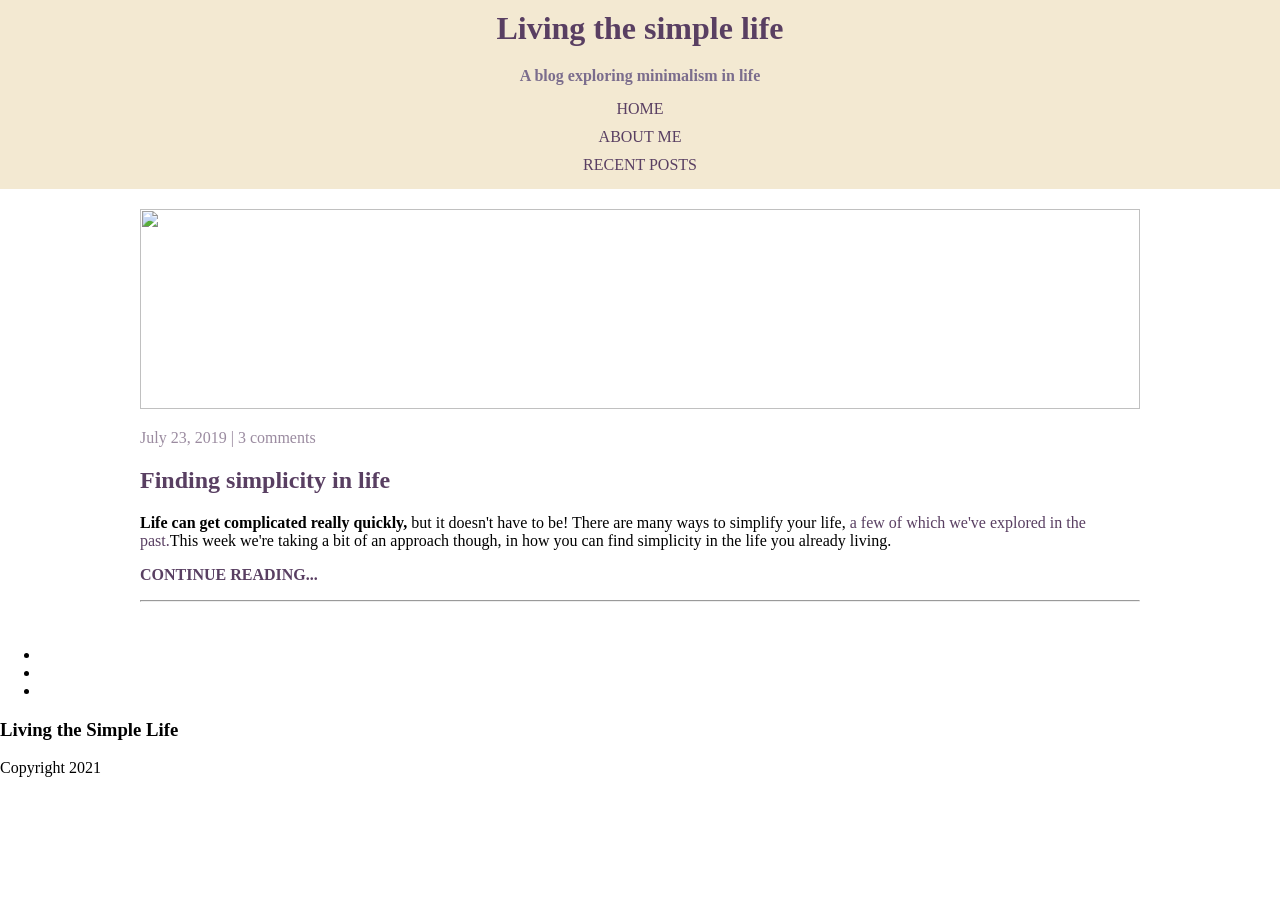
==== negyedik/index.html @ 0b373089 "negyedik" ====
<!DOCTYPE html>
<html lang="en">
  <head>
    <meta charset="UTF-8" />
    <meta http-equiv="X-UA-Compatible" content="IE=edge" />
    <meta name="viewport" content="width=, initial-scale=1.0" />
    <link rel="stylesheet" href="index.css" />
    <title>Document</title>
  </head>
  <body>
    <header>
      <h1>Living the simple life</h1>
      <h4>A blog exploring minimalism in life</h4>
      <nav>
        <ul class="navbar">
          <li><a href="./index.html">home</a></li>
          <li><a href="./about.html">about me</a></li>
          <li><a href="./posts.html">recent posts</a></li>
        </ul>
      </nav>
    </header>
    <main>
      <section>
        <div class="intro">
          <img
            src="https://images.unsplash.com/photo-1681518628446-8cbd07d134f2?ixlib=rb-4.0.3&ixid=MnwxMjA3fDB8MHxlZGl0b3JpYWwtZmVlZHwzOHx8fGVufDB8fHx8&auto=format&fit=crop&w=800&q=60"
            alt=""
          />
          <p id="date">July 23, 2019 | 3 comments</p>
          <h2>Finding simplicity in life</h2>
          <p>
            <b>Life can get complicated really quickly,</b> but it doesn't have
            to be! There are many ways to simplify your life,
            <a id="intro-link">a few of which we've explored in the past.</a
            >This week we're taking a bit of an approach though, in how you can
            find simplicity in the life you already living.
          </p>
          <p id="continue-reading"><b>continue reading...</b></p>
          <hr />
        </div>
        <ul class="articles">
          <li class="cooking"></li>
          <li class="work"></li>
          <li class="decorations"></li>
        </ul>
      </section>
      <aside>
        <div class="about-me"></div>
        <div class="recent-posts"></div>
      </aside>
    </main>
    <footer>
      <h3>Living the Simple Life</h3>
      <p>Copyright 2021</p>
    </footer>
  </body>
</html>
---- negyedik/index.css ----
body {
  margin: 0;
}

header {
  background-color: #f3e9d2;
  text-align: center;
}

h1 {
  color: #593f62;
  margin: 0;
  padding: 10px;
}

h4 {
  color: #7b6d8d;
  margin-top: 0;
  margin-bottom: 0;
  padding: 10px;
}

nav {
  text-transform: uppercase;
  margin: 0;
  padding-bottom: 10px;
}

.navbar {
  list-style-type: none;
  margin: 0;
  padding: 0;
}

.navbar li {
  padding: 5px;
}

.navbar li a {
  text-decoration: none;
  color: #593f62;
}

.navbar li a:hover {
  color: #7b6d8d;
}

.intro {
  padding: 20px;
  max-width: 1000px;
  margin: 0 auto;
}

.intro img {
  width: 100%;
  height: 200px;
  object-fit: cover;
  object-position: 50% 70%;
}

h2 {
  color: #593f62;
}

#intro-link {
  color: #593f62;
}

#intro-link:hover {
  color: #8499b1;
}

#date {
  color: #593f62;
  opacity: 0.6;
}

#continue-reading {
  text-transform: uppercase;
  color: #593f62;
}
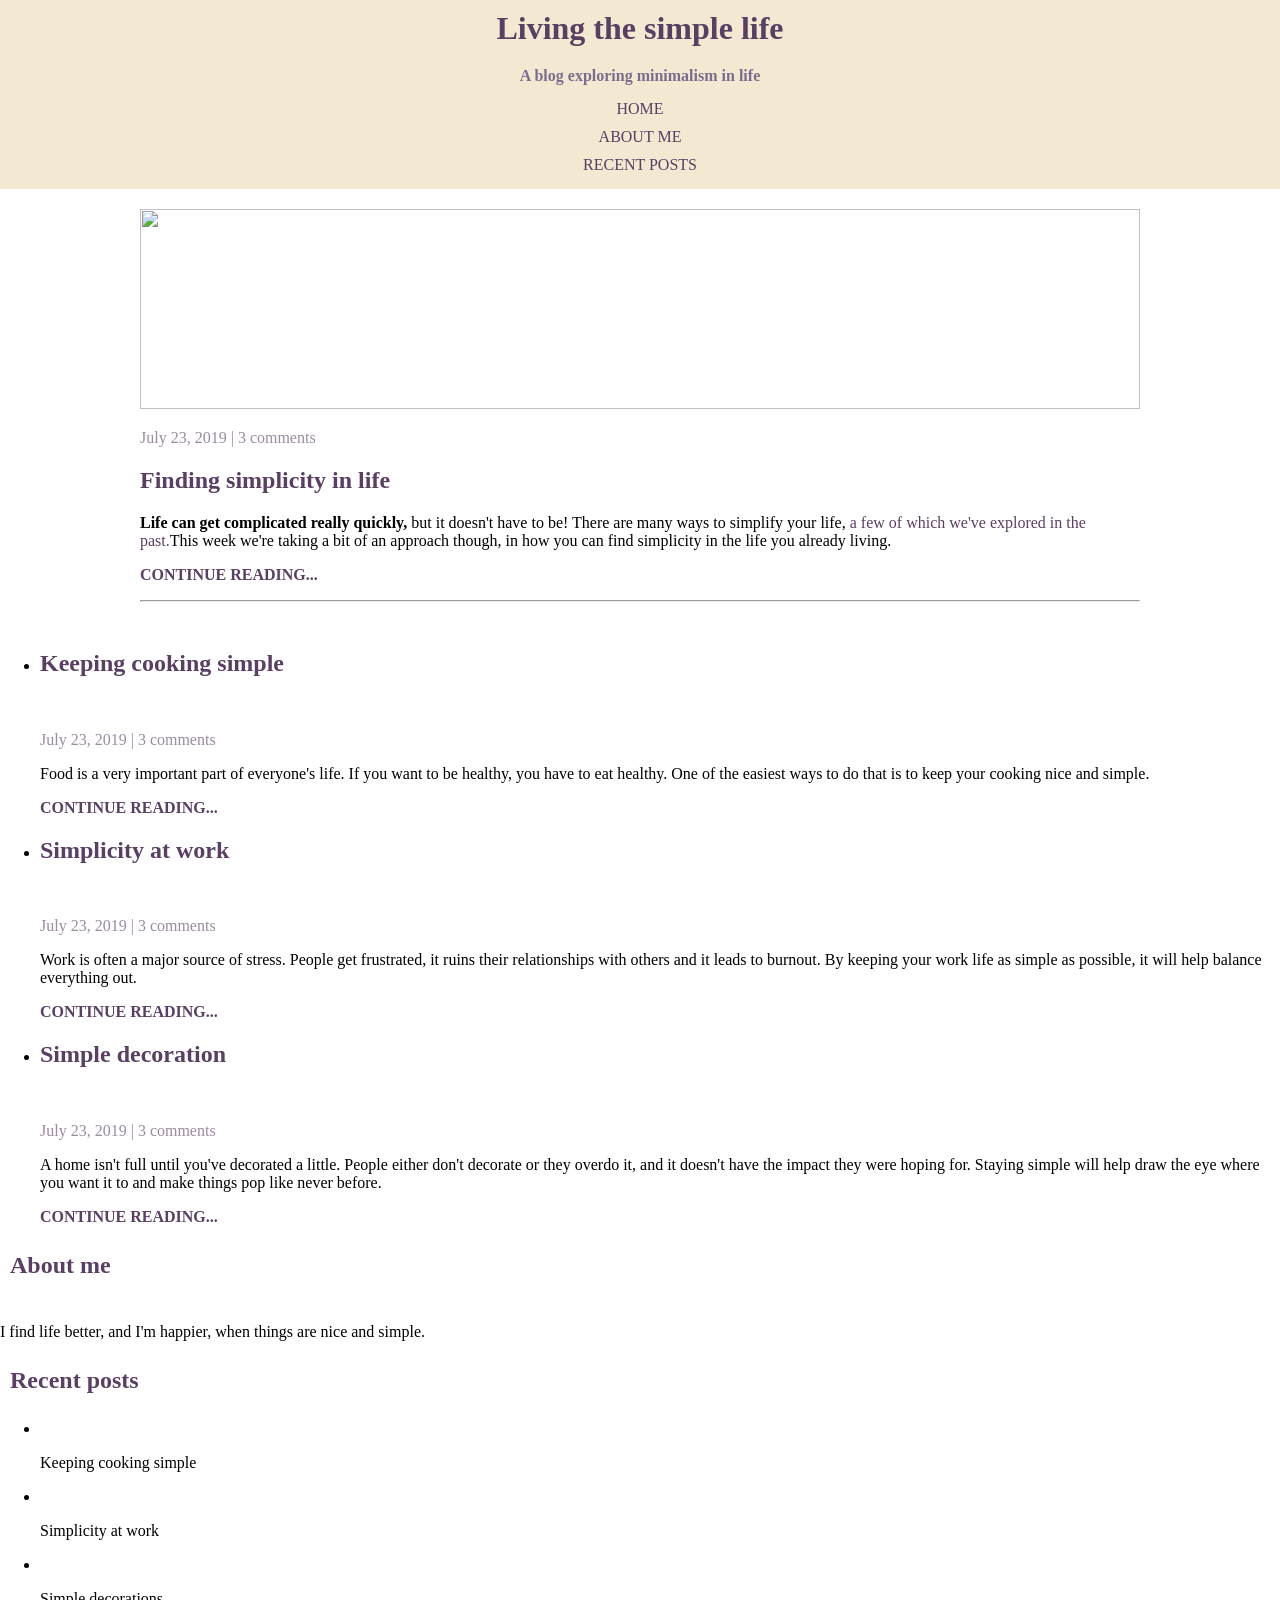
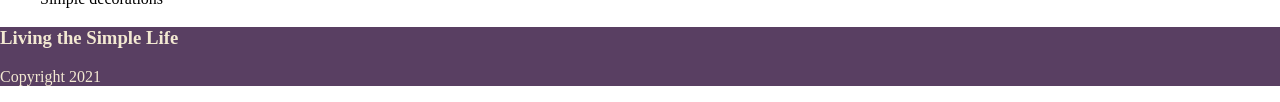
==== commit 3a8bc460: "message" ====
--- a/negyedik/index.html
+++ b/negyedik/index.html
@@ -26,7 +26,7 @@
             src="https://images.unsplash.com/photo-1681518628446-8cbd07d134f2?ixlib=rb-4.0.3&ixid=MnwxMjA3fDB8MHxlZGl0b3JpYWwtZmVlZHwzOHx8fGVufDB8fHx8&auto=format&fit=crop&w=800&q=60"
             alt=""
           />
-          <p id="date">July 23, 2019 | 3 comments</p>
+          <p class="date">July 23, 2019 | 3 comments</p>
           <h2>Finding simplicity in life</h2>
           <p>
             <b>Life can get complicated really quickly,</b> but it doesn't have
@@ -35,18 +35,60 @@
             >This week we're taking a bit of an approach though, in how you can
             find simplicity in the life you already living.
           </p>
-          <p id="continue-reading"><b>continue reading...</b></p>
+          <p class="continue-reading"><b>continue reading...</b></p>
           <hr />
         </div>
         <ul class="articles">
-          <li class="cooking"></li>
-          <li class="work"></li>
-          <li class="decorations"></li>
+          <li class="cooking">
+            <h2>Keeping cooking simple</h2>
+            <img src="https://images.unsplash.com/photo-1581509133547-d7011619bc6e?ixlib=rb-4.0.3&ixid=M3wxMjA3fDB8MHxzZWFyY2h8NHx8cmFtZW4lMjBuZW9uJTIwc2lnbnxlbnwwfHwwfHx8MA%3D%3D&auto=format&fit=crop&w=700&q=60" alt=""/> 
+            <p class="date">July 23, 2019 | 3 comments</p>
+            <p> Food is a very important part of everyone's life. If you want to be healthy, you have to eat healthy. One of the easiest ways to do that is to keep your cooking nice and simple. </p>
+            <p class="continue-reading"><b>continue reading...</b></p>
+          </li>
+          <li class="work">
+            <h2>Simplicity at work</h2>
+            <img src="https://images.unsplash.com/photo-1555323912-3526a765162b?ixlib=rb-4.0.3&ixid=M3wxMjA3fDB8MHxzZWFyY2h8Nnx8d29yayUyMG5lb24lMjBzaWdufGVufDB8fDB8fHww&auto=format&fit=crop&w=700&q=60" alt="">
+            <p class="date">July 23, 2019 | 3 comments</p>
+            <p>Work is often a major source of stress. People get frustrated, it ruins their relationships with others and it leads to burnout. By keeping your work life as simple as possible, it will help balance everything out.</p>
+            <p class="continue-reading"><b>continue reading...</b></p>
+          </li>
+          <li class="decorations">
+            <h2>Simple decoration</h2>
+            <img src="https://images.unsplash.com/photo-1545920281-8f9385c1b875?ixlib=rb-4.0.3&ixid=M3wxMjA3fDB8MHxzZWFyY2h8MTR8fHBpbmslMjBoZWFydCUyMG5lb24lMjBzaWdufGVufDB8fDB8fHww&auto=format&fit=crop&w=700&q=60" alt="" />
+            <p class="date">July 23, 2019 | 3 comments</p>
+            <p>A home isn't full until you've decorated a little. People either don't decorate or they overdo it, and it doesn't have the impact they were hoping for. Staying simple will help draw the eye where you want it to and make things pop like never before.</p>
+            <p class="continue-reading"><b>continue reading...</b></p>
+          </li>
         </ul>
       </section>
       <aside>
-        <div class="about-me"></div>
-        <div class="recent-posts"></div>
+        <div class="about-me">
+          <div class="aside-container">
+            <h1>About me</h1>
+            <img src="https://plus.unsplash.com/premium_photo-1682125008081-7a3ed3bd104b?ixlib=rb-4.0.3&ixid=M3wxMjA3fDB8MHxzZWFyY2h8N3x8YXNpYW4lMjBnaXJsJTIwaW4lMjBuZW9uJTIwbGlnaHRzfGVufDB8fDB8fHww&auto=format&fit=crop&w=700&q=60" alt="" />
+            <p>I find life better, and I'm happier, when things are nice and simple.</p>
+          </div>
+        </div>
+        <div class="recent-posts">
+          <div class="aside-container">
+            <h1>Recent posts</h1>
+            <ul>
+              <li>
+                <img src="https://images.unsplash.com/photo-1581509133547-d7011619bc6e?ixlib=rb-4.0.3&ixid=M3wxMjA3fDB8MHxzZWFyY2h8NHx8cmFtZW4lMjBuZW9uJTIwc2lnbnxlbnwwfHwwfHx8MA%3D%3D&auto=format&fit=crop&w=700&q=60" alt="" />
+                <p>Keeping cooking simple</p>
+              </li> 
+              <li>
+                <img src="https://images.unsplash.com/photo-1555323912-3526a765162b?ixlib=rb-4.0.3&ixid=M3wxMjA3fDB8MHxzZWFyY2h8Nnx8d29yayUyMG5lb24lMjBzaWdufGVufDB8fDB8fHww&auto=format&fit=crop&w=700&q=60" alt=""/>
+                <p>Simplicity at work</p>
+              </li>
+              <li>
+                <img src="https://images.unsplash.com/photo-1545920281-8f9385c1b875?ixlib=rb-4.0.3&ixid=M3wxMjA3fDB8MHxzZWFyY2h8MTR8fHBpbmslMjBoZWFydCUyMG5lb24lMjBzaWdufGVufDB8fDB8fHww&auto=format&fit=crop&w=700&q=60" alt=""/>
+                <p>Simple decorations</p>
+              </li>
+            </ul>
+          </div>
+        </div>
       </aside>
     </main>
     <footer>
--- a/negyedik/index.css
+++ b/negyedik/index.css
@@ -45,6 +45,10 @@
   color: #7b6d8d;
 }
 
+.navbar li a:visited {
+  text-decoration: underline;
+}
+
 .intro {
   padding: 20px;
   max-width: 1000px;
@@ -70,12 +74,24 @@
   color: #8499b1;
 }
 
-#date {
+.date {
   color: #593f62;
   opacity: 0.6;
 }
 
-#continue-reading {
+.continue-reading {
   text-transform: uppercase;
   color: #593f62;
 }
+
+footer {
+  background-color: #593f62;
+}
+
+footer h3 {
+  color: #f3e9d2;
+}
+
+footer p {
+  color: #f3e9d2;
+}
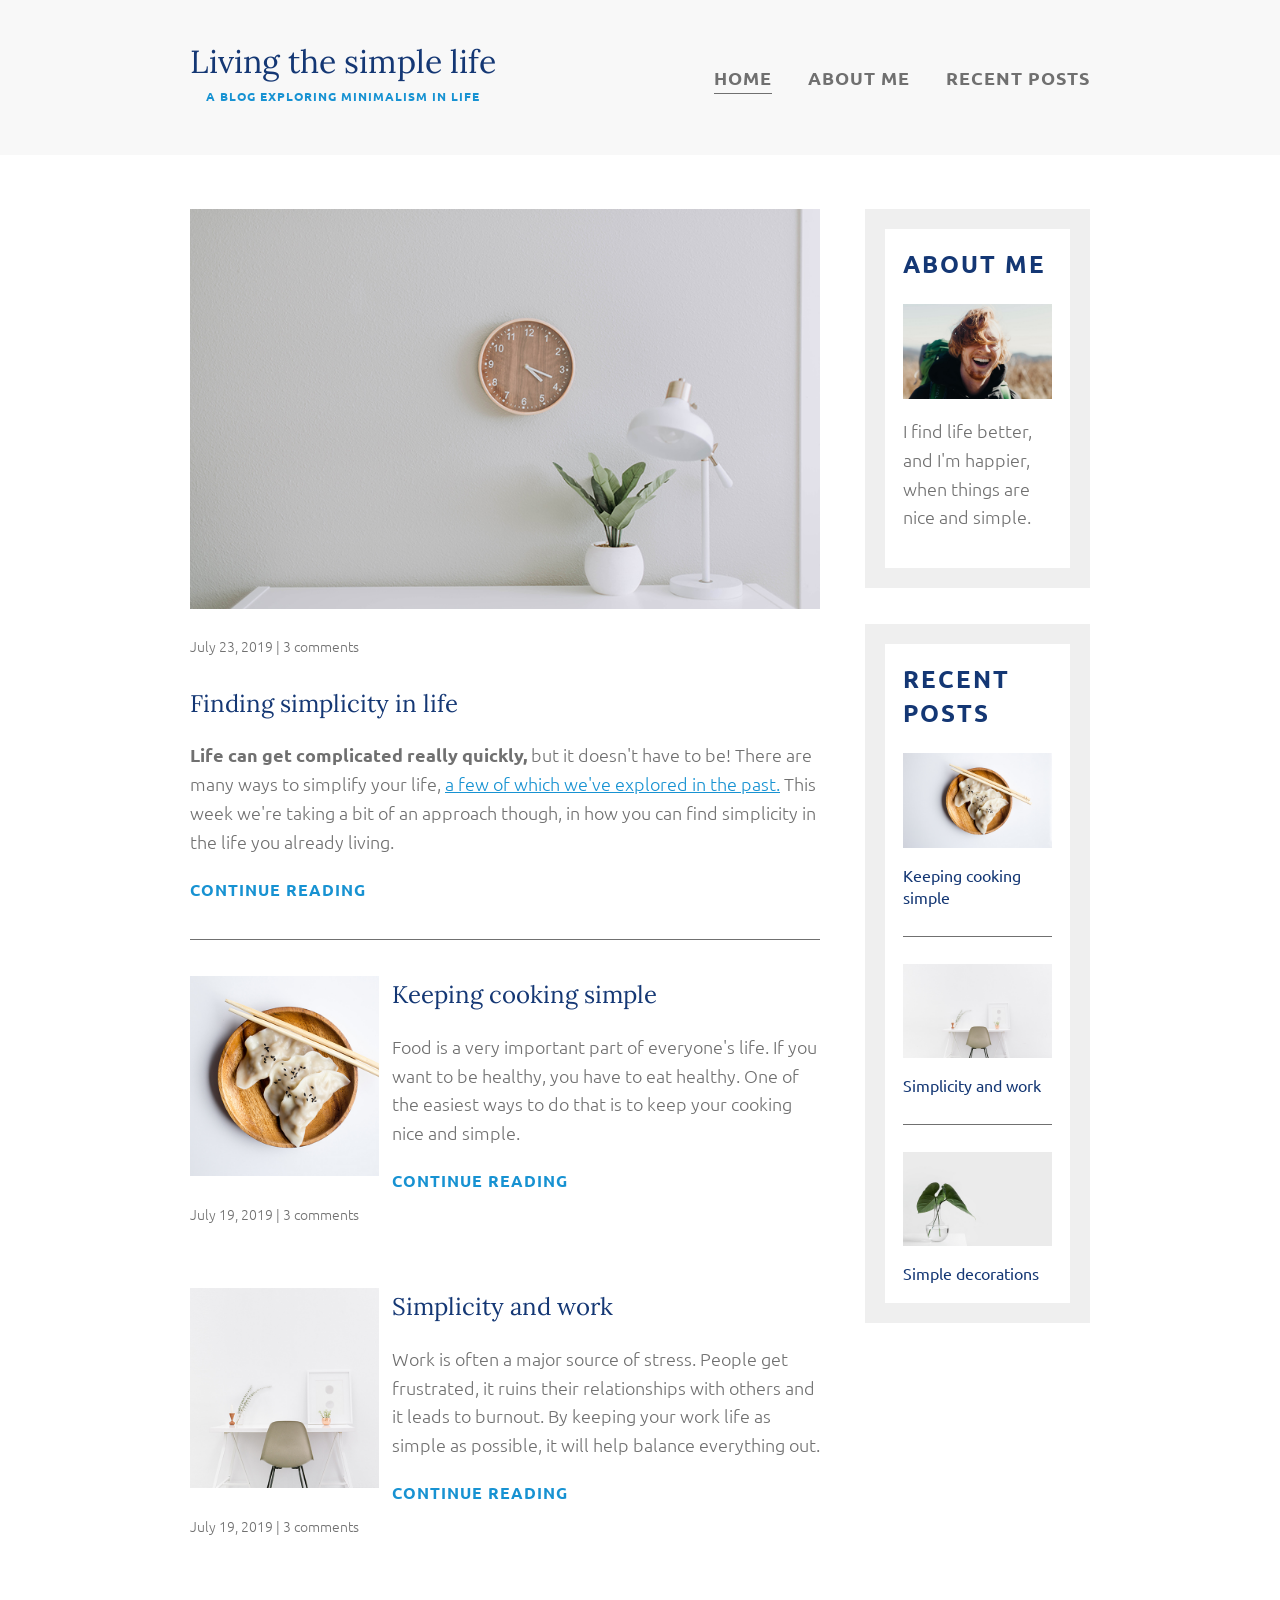
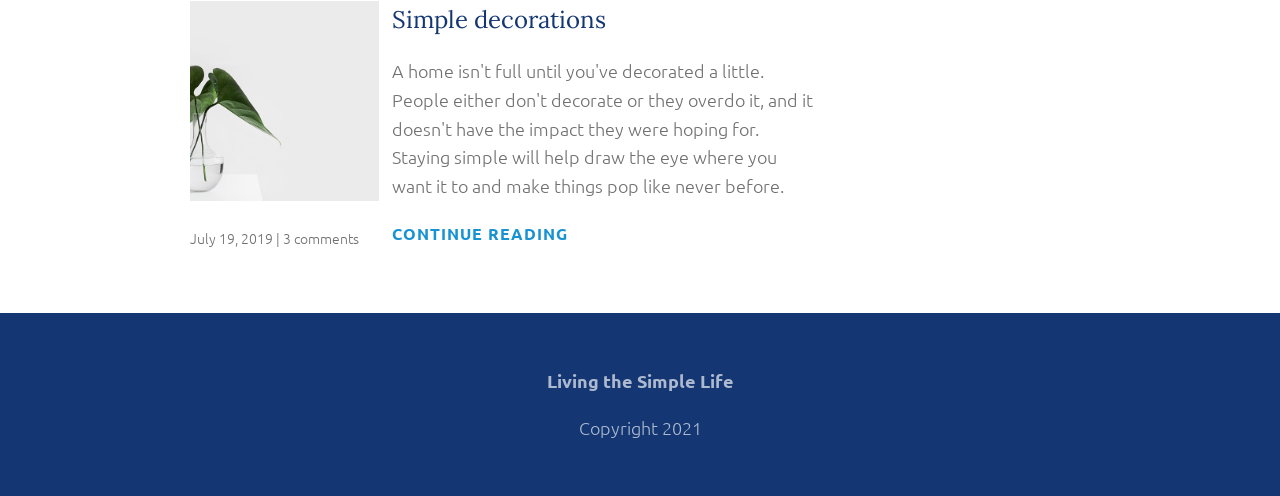
==== commit ca4e2247: "negyedik" ====
--- a/negyedik/index.html
+++ b/negyedik/index.html
@@ -1,99 +1,122 @@
 <!DOCTYPE html>
 <html lang="en">
-  <head>
-    <meta charset="UTF-8" />
-    <meta http-equiv="X-UA-Compatible" content="IE=edge" />
-    <meta name="viewport" content="width=, initial-scale=1.0" />
-    <link rel="stylesheet" href="index.css" />
+<head>
+    <meta charset="UTF-8">
+    <meta name="viewport" content="width=device-width, initial-scale=1.0">
+
+    <link rel="preconnect" href="https://fonts.googleapis.com">
+    <link rel="preconnect" href="https://fonts.gstatic.com" crossorigin>
+    <link href="https://fonts.googleapis.com/css2?family=Ubuntu:wght@300;400;700&display=swap" rel="stylesheet">
+    <link href="https://fonts.googleapis.com/css2?family=Lora:wght@400;700&display=swap" rel="stylesheet">
+
+    <link rel="stylesheet" href="index.css"/>
+
     <title>Document</title>
-  </head>
-  <body>
+</head>
+<body>
     <header>
-      <h1>Living the simple life</h1>
-      <h4>A blog exploring minimalism in life</h4>
-      <nav>
-        <ul class="navbar">
-          <li><a href="./index.html">home</a></li>
-          <li><a href="./about.html">about me</a></li>
-          <li><a href="./posts.html">recent posts</a></li>
-        </ul>
-      </nav>
+        <div class="container container-nav">
+            <div class="title-container">
+                <h1>Living the simple life</h1>
+                <p class="subtitle">A blog exploring minimalism in life</p>
+            </div>
+
+            <nav>
+                <ul>
+                    <li><a href="index.html" class="current-page">Home</a></li>
+                    <li><a href="about_me.html">About me</a></li>
+                    <li><a href="recent_posts.html">Recent posts</a></li>
+                </ul>
+            </nav>
+        </div>
     </header>
-    <main>
-      <section>
-        <div class="intro">
-          <img
-            src="https://images.unsplash.com/photo-1681518628446-8cbd07d134f2?ixlib=rb-4.0.3&ixid=MnwxMjA3fDB8MHxlZGl0b3JpYWwtZmVlZHwzOHx8fGVufDB8fHx8&auto=format&fit=crop&w=800&q=60"
-            alt=""
-          />
-          <p class="date">July 23, 2019 | 3 comments</p>
-          <h2>Finding simplicity in life</h2>
-          <p>
-            <b>Life can get complicated really quickly,</b> but it doesn't have
-            to be! There are many ways to simplify your life,
-            <a id="intro-link">a few of which we've explored in the past.</a
-            >This week we're taking a bit of an approach though, in how you can
-            find simplicity in the life you already living.
-          </p>
-          <p class="continue-reading"><b>continue reading...</b></p>
-          <hr />
-        </div>
-        <ul class="articles">
-          <li class="cooking">
-            <h2>Keeping cooking simple</h2>
-            <img src="https://images.unsplash.com/photo-1581509133547-d7011619bc6e?ixlib=rb-4.0.3&ixid=M3wxMjA3fDB8MHxzZWFyY2h8NHx8cmFtZW4lMjBuZW9uJTIwc2lnbnxlbnwwfHwwfHx8MA%3D%3D&auto=format&fit=crop&w=700&q=60" alt=""/> 
-            <p class="date">July 23, 2019 | 3 comments</p>
-            <p> Food is a very important part of everyone's life. If you want to be healthy, you have to eat healthy. One of the easiest ways to do that is to keep your cooking nice and simple. </p>
-            <p class="continue-reading"><b>continue reading...</b></p>
-          </li>
-          <li class="work">
-            <h2>Simplicity at work</h2>
-            <img src="https://images.unsplash.com/photo-1555323912-3526a765162b?ixlib=rb-4.0.3&ixid=M3wxMjA3fDB8MHxzZWFyY2h8Nnx8d29yayUyMG5lb24lMjBzaWdufGVufDB8fDB8fHww&auto=format&fit=crop&w=700&q=60" alt="">
-            <p class="date">July 23, 2019 | 3 comments</p>
-            <p>Work is often a major source of stress. People get frustrated, it ruins their relationships with others and it leads to burnout. By keeping your work life as simple as possible, it will help balance everything out.</p>
-            <p class="continue-reading"><b>continue reading...</b></p>
-          </li>
-          <li class="decorations">
-            <h2>Simple decoration</h2>
-            <img src="https://images.unsplash.com/photo-1545920281-8f9385c1b875?ixlib=rb-4.0.3&ixid=M3wxMjA3fDB8MHxzZWFyY2h8MTR8fHBpbmslMjBoZWFydCUyMG5lb24lMjBzaWdufGVufDB8fDB8fHww&auto=format&fit=crop&w=700&q=60" alt="" />
-            <p class="date">July 23, 2019 | 3 comments</p>
-            <p>A home isn't full until you've decorated a little. People either don't decorate or they overdo it, and it doesn't have the impact they were hoping for. Staying simple will help draw the eye where you want it to and make things pop like never before.</p>
-            <p class="continue-reading"><b>continue reading...</b></p>
-          </li>
-        </ul>
-      </section>
-      <aside>
-        <div class="about-me">
-          <div class="aside-container">
-            <h1>About me</h1>
-            <img src="https://plus.unsplash.com/premium_photo-1682125008081-7a3ed3bd104b?ixlib=rb-4.0.3&ixid=M3wxMjA3fDB8MHxzZWFyY2h8N3x8YXNpYW4lMjBnaXJsJTIwaW4lMjBuZW9uJTIwbGlnaHRzfGVufDB8fDB8fHww&auto=format&fit=crop&w=700&q=60" alt="" />
-            <p>I find life better, and I'm happier, when things are nice and simple.</p>
-          </div>
-        </div>
-        <div class="recent-posts">
-          <div class="aside-container">
-            <h1>Recent posts</h1>
-            <ul>
-              <li>
-                <img src="https://images.unsplash.com/photo-1581509133547-d7011619bc6e?ixlib=rb-4.0.3&ixid=M3wxMjA3fDB8MHxzZWFyY2h8NHx8cmFtZW4lMjBuZW9uJTIwc2lnbnxlbnwwfHwwfHx8MA%3D%3D&auto=format&fit=crop&w=700&q=60" alt="" />
-                <p>Keeping cooking simple</p>
-              </li> 
-              <li>
-                <img src="https://images.unsplash.com/photo-1555323912-3526a765162b?ixlib=rb-4.0.3&ixid=M3wxMjA3fDB8MHxzZWFyY2h8Nnx8d29yayUyMG5lb24lMjBzaWdufGVufDB8fDB8fHww&auto=format&fit=crop&w=700&q=60" alt=""/>
-                <p>Simplicity at work</p>
-              </li>
-              <li>
-                <img src="https://images.unsplash.com/photo-1545920281-8f9385c1b875?ixlib=rb-4.0.3&ixid=M3wxMjA3fDB8MHxzZWFyY2h8MTR8fHBpbmslMjBoZWFydCUyMG5lb24lMjBzaWdufGVufDB8fDB8fHww&auto=format&fit=crop&w=700&q=60" alt=""/>
-                <p>Simple decorations</p>
-              </li>
-            </ul>
-          </div>
-        </div>
-      </aside>
-    </main>
+
+    <div class="container container-flex">
+        <main role="main">
+            <article class="article-featured">
+                <div class="article-featured-main">
+                    <h2 class="article-title">Finding simplicity in life</h2>
+                    <p class="article-body"><span class="span-bold">Life can get complicated really quickly,</span> but it doesn't have to be! There are many ways to simplify your life, <a href="#" class="link-text">a few of which we've explored in the past.</a> This week we're taking a bit of an approach though, in how you can find simplicity in the life you already living.</p>
+                    <a href="#" class="article-read-more">Continue Reading</a>
+                </div>
+
+                <div class="article-featured-secondary">
+                    <img src="img/life.jpg" alt="" class="article-img">
+                    <p class="article-info">July 23, 2019 | 3 comments</p>
+                </div>
+            </article>
+
+            <article class="article-recent">
+                <div class="article-recent-main">
+                    <h2 class="article-title">Keeping cooking simple</h2>
+                    <p class="article-body">Food is a very important part of everyone's life. If you want to be healthy, you have to eat healthy. One of the easiest ways to do that is to keep your cooking nice and simple.</p>
+                    <a href="#" class="article-read-more">Continue Reading</a>
+                </div>
+
+                <div class="article-recent-secondary">
+                    <img src="img/food.jpg" alt="" class="article-img">
+                    <p class="article-info">July 19, 2019 | 3 comments</p>
+                </div>
+            </article>
+
+            <article class="article-recent">
+                <div class="article-recent-main">
+                    <h2 class="article-title">Simplicity and work</h2>
+                    <p class="article-body">Work is often a major source of stress. People get frustrated, it ruins their relationships with others and it leads to burnout. By keeping your work life as simple as possible, it will help balance everything out.</p>
+                    <a href="#" class="article-read-more">Continue Reading</a>
+                </div>
+                
+                <div class="article-recent-secondary">
+                    <img src="img/work.jpg" alt="" class="article-img">
+                    <p class="article-info">July 19, 2019 | 3 comments</p>
+                </div>
+            </article>
+
+            <article class="article-recent">
+                <div class="article-recent-main">
+                    <h2 class="article-title">Simple decorations</h2>
+                    <p class="article-body">A home isn't full until you've decorated a little. People either don't decorate or they overdo it, and it doesn't have the impact they were hoping for. Staying simple will help draw the eye where you want it to and make things pop like never before.</p>
+                    <a href="#" class="article-read-more">Continue Reading</a>
+                </div>
+                
+                <div class="article-recent-secondary">
+                    <img src="img/deco.jpg" alt="" class="article-img">
+                    <p class="article-info">July 19, 2019 | 3 comments</p>
+                </div>
+            </article>
+        </main>
+
+        <aside class="sidebar">
+            <div class="sidebar-widget">
+                <h2 class="widget-title">About me</h2>
+                <img src="img/about-me.jpg" alt="" class="widget-img">
+                <p class="widget-body">I find life better, and I'm happier, when things are nice and simple.</p>
+            </div>
+
+            <div class="sidebar-widget">
+                <h2 class="widget-title">Recent posts</h2>
+
+                <div class="widget-recent-post">
+                    <h3 class="widget-recent-post-title">Keeping cooking simple</h3>
+                    <img src="img/food.jpg" alt="" class="widget-img">
+                </div>
+
+                <div class="widget-recent-post">
+                    <h3 class="widget-recent-post-title">Simplicity and work</h3>
+                    <img src="img/work.jpg" alt="" class="widget-img">
+                </div>
+
+                <div class="widget-recent-post">
+                    <h3 class="widget-recent-post-title">Simple decorations</h3>
+                    <img src="img/deco.jpg" alt="" class="widget-img">
+                </div>
+            </div>
+        </aside>
+    </div>
+
     <footer>
-      <h3>Living the Simple Life</h3>
-      <p>Copyright 2021</p>
+        <p><strong>Living the Simple Life</strong></p>
+        <p>Copyright 2021</p>
     </footer>
-  </body>
-</html>
+</body>
+</html>
--- a/negyedik/index.css
+++ b/negyedik/index.css
@@ -1,97 +1,316 @@
 body {
   margin: 0;
-}
+  font-family: "Ubuntu", sans-serif;
+  font-size: 1.125rem;
+  font-weight: 300;
+  color: #707070;
+  line-height: 1.6;
+}
+
+img {
+  max-width: 100%;
+  display: block;
+}
+
+.image-full {
+    max-height: 300px;
+    width: 100%;
+    object-fit: cover;
+    margin-bottom: 2em;
+}
+
+h2,
+h3 {
+    font-family: "Lora", serif;
+    font-weight: 400;
+    margin: 0;
+}
+
+h2 {
+    color: #143774;
+}
+
+h3 {
+    font-size: 1.25rem;
+    color: #1792d2;
+}
+
+/*
+--------------- Header ---------------
+*/
+
+/*
+------- Typography -------
+*/
+
+h1 {
+  font-family: "Lora", serif;
+  font-weight: 400;
+  color: #143774;
+  font-size: 2rem;
+  margin: 0;
+}
+
+.subtitle {
+  font-weight: 700;
+  color: #1792d2;
+  font-size: 0.75rem;
+  margin: 0;
+  text-transform: uppercase;
+  letter-spacing: 1px;
+}
+
+/*
+------- Layout -------
+*/
 
 header {
-  background-color: #f3e9d2;
+  background: #f8f8f8;
+  padding: 2em 0;
   text-align: center;
-}
-
-h1 {
-  color: #593f62;
-  margin: 0;
-  padding: 10px;
-}
-
-h4 {
-  color: #7b6d8d;
-  margin-top: 0;
-  margin-bottom: 0;
-  padding: 10px;
-}
-
-nav {
+  margin-bottom: 3em;
+}
+
+.container {
+  width: 90%;
+  max-width: 900px;
+  margin: 0 auto;
+}
+
+.container-nav {
+  display: flex;
+  flex-direction: column;
+  justify-content: space-between;
+}
+
+/*
+--- Navigation ---
+*/
+
+nav ul {
+  list-style: none;
+  padding: 0;
+  display: flex;
+  flex-direction: column;
+  justify-content: center;
+}
+
+nav li {
+  margin: 0.5em 0;
+}
+
+nav a {
+  text-decoration: none;
+  color: #707070;
+  font-weight: 700;
+  padding: 0.25em 0;
   text-transform: uppercase;
-  margin: 0;
-  padding-bottom: 10px;
-}
-
-.navbar {
-  list-style-type: none;
-  margin: 0;
-  padding: 0;
-}
-
-.navbar li {
-  padding: 5px;
-}
-
-.navbar li a {
+  letter-spacing: 1px;
+}
+
+nav a:hover,
+nav a:focus {
+  color: #1792d2;
+}
+
+.current-page {
+  border-bottom: 1px solid #707070;
+}
+
+.current-page:hover {
+  color: #707070;
+}
+
+@media (min-width: 675px) {
+  .container-nav {
+    flex-direction: row;
+  }
+
+  nav ul {
+    flex-direction: row;
+  }
+
+  nav li {
+    margin-left: 2em;
+  }
+}
+
+/*
+--------------- Container/Content ---------------
+*/
+
+/*
+------- Typography -------
+*/
+
+.article-title {
+  font-family: "Lora", serif;
+  font-weight: 400;
+  color: #143774;
+  font-size: 1.5rem;
+  margin: 0;
+}
+
+.article-info {
+  font-size: .85rem;
+  margin: 2em 0;
+}
+
+.span-bold {
+  font-weight: 700;
+}
+
+.link-text {
+  color: #1792d2;
+}
+
+.link-text:hover,
+.link-text:focus {
+  color: #143774;
+}
+
+.article-read-more {
+  font-weight: 700;
+  font-size: 1rem;
+  color: #1792d2;
   text-decoration: none;
-  color: #593f62;
-}
-
-.navbar li a:hover {
-  color: #7b6d8d;
-}
-
-.navbar li a:visited {
+  margin: 0;
+  text-transform: uppercase;
+  letter-spacing: 1px;
+}
+
+.article-read-more:hover,
+.article-read-more:focus {
+  color: #143774;
   text-decoration: underline;
 }
 
-.intro {
-  padding: 20px;
-  max-width: 1000px;
-  margin: 0 auto;
-}
-
-.intro img {
-  width: 100%;
-  height: 200px;
-  object-fit: cover;
-  object-position: 50% 70%;
-}
-
-h2 {
-  color: #593f62;
-}
-
-#intro-link {
-  color: #593f62;
-}
-
-#intro-link:hover {
-  color: #8499b1;
-}
-
-.date {
-  color: #593f62;
-  opacity: 0.6;
-}
-
-.continue-reading {
-  text-transform: uppercase;
-  color: #593f62;
-}
+.widget-title {
+    font-family: "Ubuntu", sans-serif;
+    font-size: 1.5rem;
+    font-weight: 700;
+    color: #143774;
+    margin-bottom: 1em;
+    line-height: 1.4;
+    text-transform: uppercase;
+    letter-spacing: 2px;
+}
+
+.widget-recent-post-title {
+    font-family: "Ubuntu", sans-serif;
+    font-size: 1rem;
+    font-weight: 400;
+    color: #143774;
+    margin-top: 1em;
+    line-height: 1.4;
+}
+
+/*
+------- Layout -------
+*/
+
+/*
+--- Articles ---
+*/
+
+.article-featured,
+.article-recent {
+  display: flex;
+  flex-direction: column;
+}
+
+.article-featured {
+  border-bottom: 1px solid #707070;
+  padding-bottom: 2em;
+  margin-bottom: 2em;
+}
+
+.article-recent {
+  margin-bottom: 2em;
+}
+
+.article-featured-main,
+.article-recent-main {
+  order: 2;
+}
+
+.article-featured-secondary,
+.article-recent-secondary {
+  order: 1;
+}
+
+/*
+--- Widgets ---
+*/
+
+.sidebar-widget {
+    border: 20px solid #efefef;
+    margin-bottom: 2em;
+    padding: 1em;
+}
+
+.widget-recent-post {
+    display: flex;
+    flex-direction: column;
+    border-bottom: 1px solid #707070;
+    margin-bottom: 1.5em;
+    padding-bottom: 1.5em;
+}
+
+.widget-recent-post:last-child {
+    border-bottom: 0;
+    margin-bottom: 0;
+    padding-bottom: 0;
+}
+
+.widget-recent-post-title {
+    order: 1;
+}
+
+@media (min-width: 675px) {
+  .container-flex {
+    display: flex;
+    justify-content: space-between;
+  }
+
+  main {
+    width: 70%;
+  }
+
+  aside {
+    width: 25%;
+    min-width: 200px;
+    margin-left: 1em;
+  }
+
+  .article-recent {
+    flex-direction: row;
+    justify-content: space-between;
+  }
+
+  .article-recent-main {
+    width: 68%;
+  }
+
+  .article-recent-secondary {
+    width: 30%;
+  }
+
+  .article-img {
+    width: 100%;
+    min-height: 200px;
+    object-fit: cover;
+    /* object-position: left; */
+  }
+}
+
+/*
+--------------- Footer ---------------
+*/
 
 footer {
-  background-color: #593f62;
-}
-
-footer h3 {
-  color: #f3e9d2;
-}
-
-footer p {
-  color: #f3e9d2;
-}
+    background: #143774;
+    color: rgba(255, 255, 255, .65);
+    text-align: center;
+    padding: 2em;
+}
